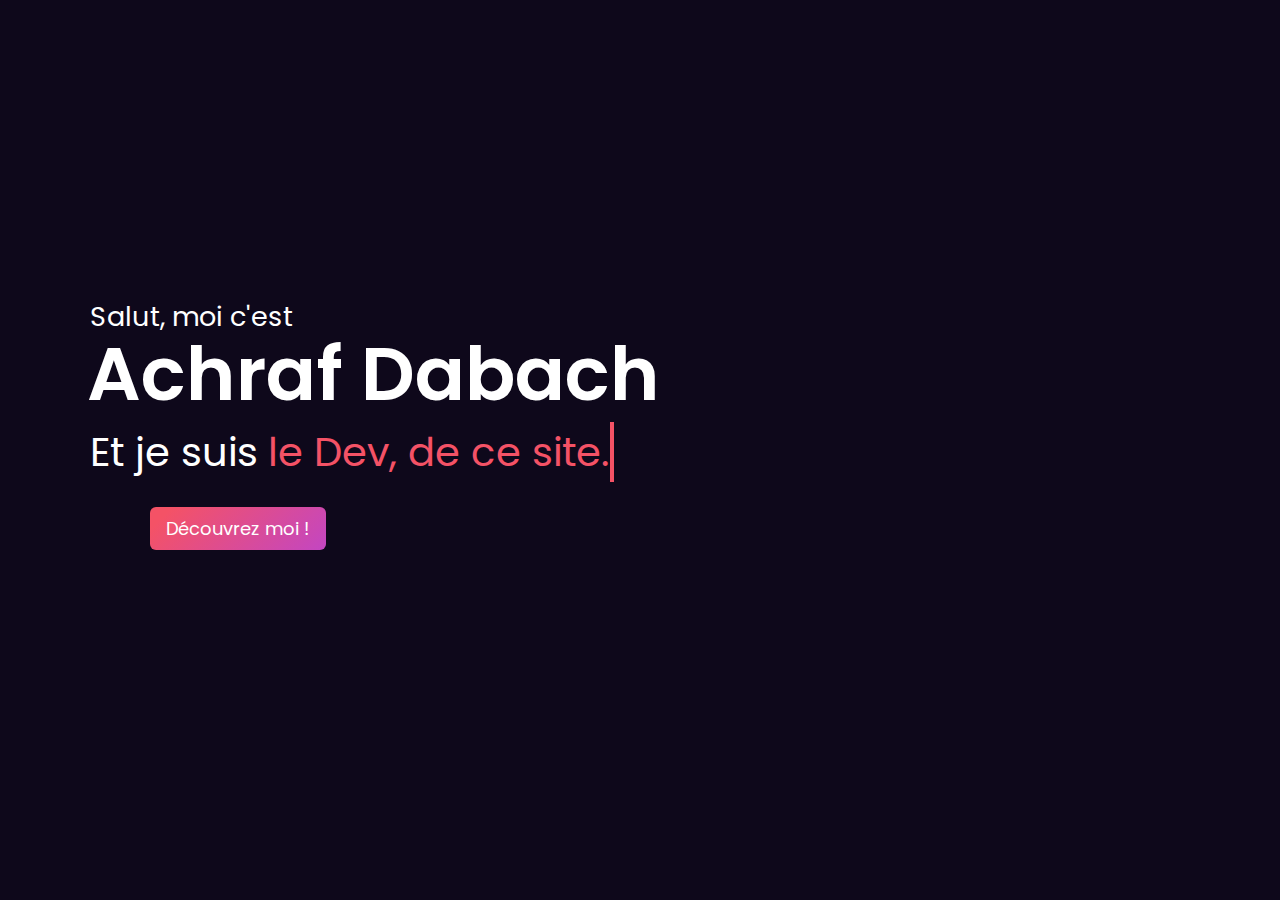
==== index.html @ 8a4b3f40 "Update index.html" ====
<!DOCTYPE html>
<html lang="fr" dir="ltr">
  <head>
    <meta charset="UTF-8">
    <link rel="stylesheet" href="\CSS\index.css">
    <meta name="viewport" content="width=device-width, initial-scale=1.0">
  </head>
<body>
 <header>
  <video autoplay loop muted>
    <source src="C:\Users\pc\Desktop\Site Portfolio\images\Universe-Spin-Live-Wallpaper (1).mp4">
  </video>
   <div class="content">
     <div class="text-content">
       <div class="text">Salut, moi c'est</div>
       <div class="name">Achraf Dabach</div>
       <div class="job">
         <div class="job">
           <span>Et je suis</span>
            <div class="typing-text">
              <span class="one">le Dev,</span>
              <span class="two">de ce site.</span>
            </div>
          </div>
       </div>
      <div class="buttons">
      <a href="C:\Users\pc\Desktop\Site Portfolio\load.html"><button>Découvrez moi !</button> </a>
      </div>
     </div>
   </div>
   <div class="media-icons">
    <a href="#"><i class="fab fa-facebook-f"></i></a>
    <a href="#"><i class="fab fa-twitter"></i></a>
    <a href="#"><i class="fab fa-linkedin-in"></i></a>
    <a href="#"><i class="fab fa-pinterest"></i></a>
  </div>
 </header>
</body>
</html>
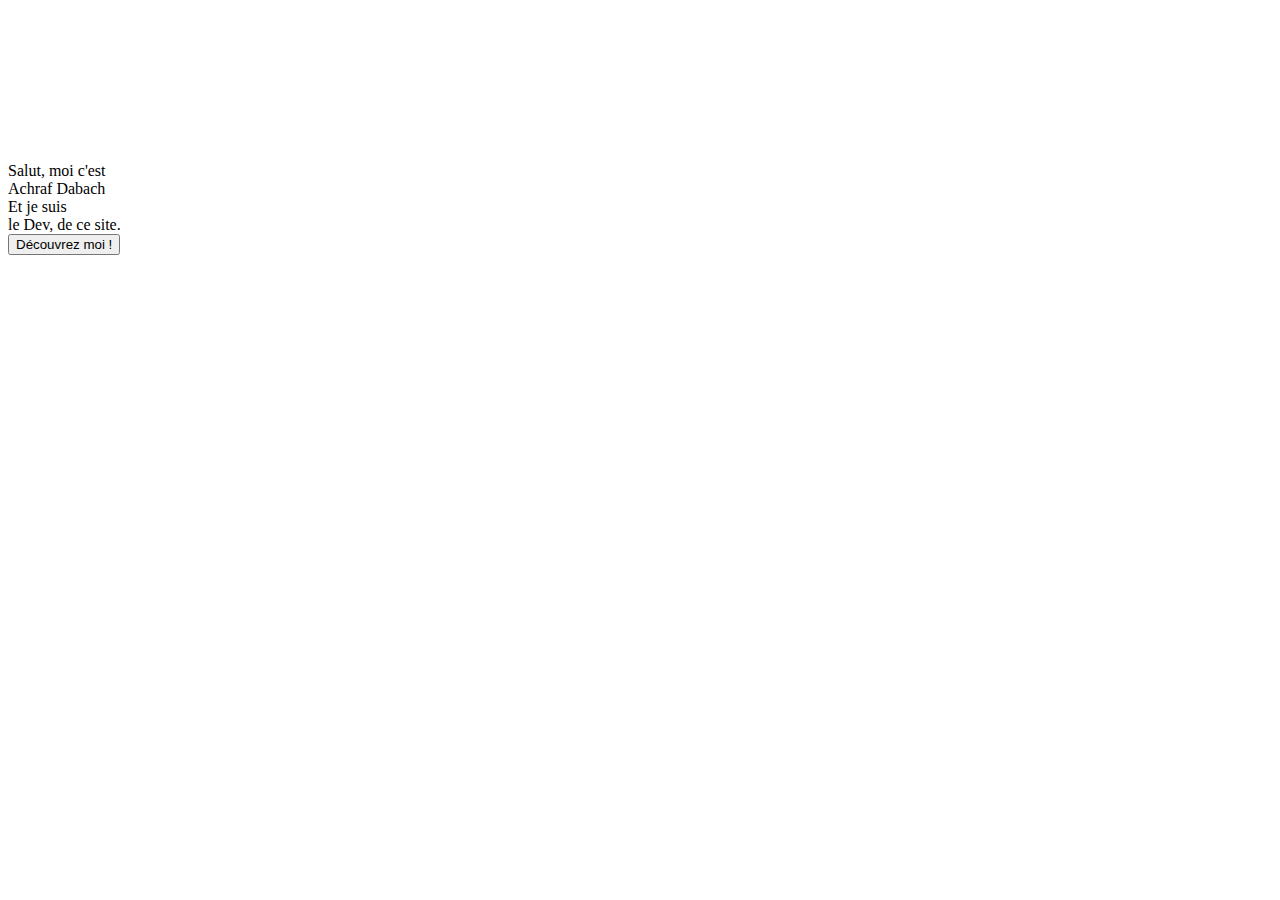
==== commit 2a660404: "changement de liens" ====
--- a/index.html
+++ b/index.html
@@ -2,13 +2,13 @@
 <html lang="fr" dir="ltr">
   <head>
     <meta charset="UTF-8">
-    <link rel="stylesheet" href="\CSS\index.css">
+    <link rel="stylesheet" href="\CSS\Page1.css">
     <meta name="viewport" content="width=device-width, initial-scale=1.0">
   </head>
 <body>
  <header>
   <video autoplay loop muted>
-    <source src="C:\Users\pc\Desktop\Site Portfolio\images\Universe-Spin-Live-Wallpaper (1).mp4">
+    <source src="\images\Universe-Spin-Live-Wallpaper (1).mp4">
   </video>
    <div class="content">
      <div class="text-content">
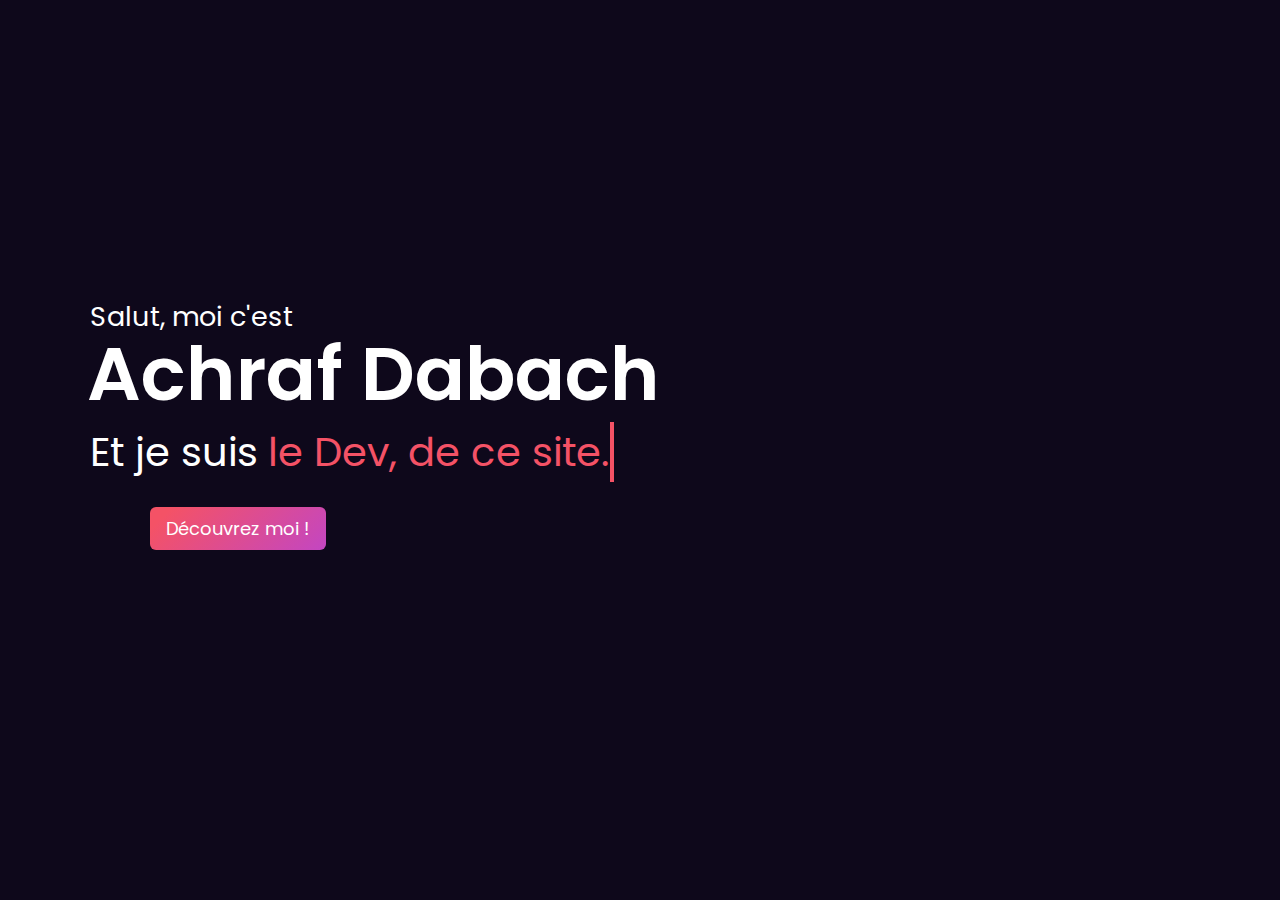
==== commit 6e9e417a: "changement de lien pour le css" ====
--- a/index.html
+++ b/index.html
@@ -2,7 +2,7 @@
 <html lang="fr" dir="ltr">
   <head>
     <meta charset="UTF-8">
-    <link rel="stylesheet" href="\CSS\Page1.css">
+    <link rel="stylesheet" href="\CSS\index.css">
     <meta name="viewport" content="width=device-width, initial-scale=1.0">
   </head>
 <body>
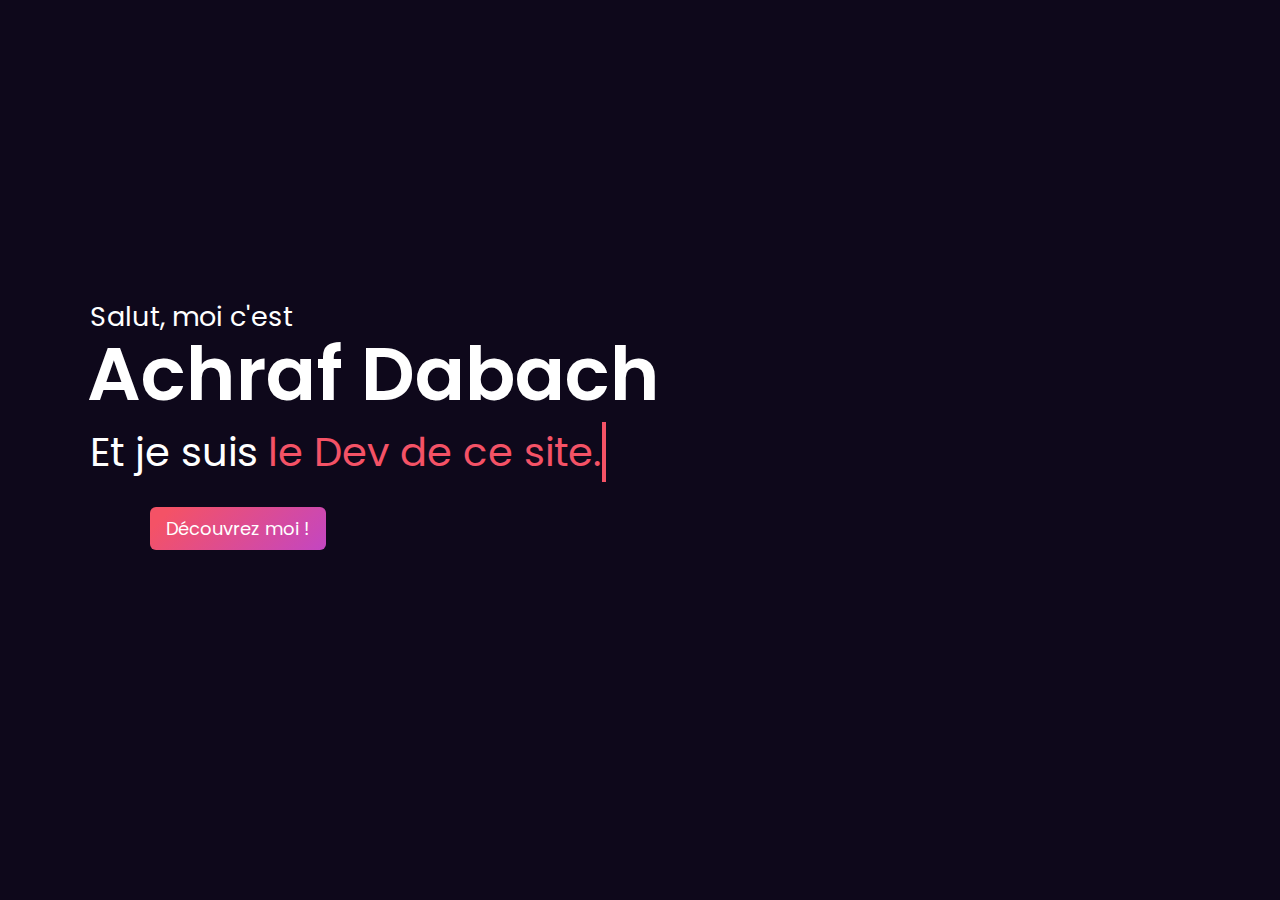
==== commit 40e17a90: "Correction orthographe du site complet" ====
--- a/index.html
+++ b/index.html
@@ -4,6 +4,11 @@
     <meta charset="UTF-8">
     <link rel="stylesheet" href="\CSS\index.css">
     <meta name="viewport" content="width=device-width, initial-scale=1.0">
+    <title>Site Portfolio Achraf Dabach</title>
+    <meta name="description" content="Bonjour, ce site est destiné aux recruteurs intéressés par mon profil .</h1>
+      J'ai créé cette page pour les personnes qui voudraient en apprendre davantage
+      sur moi, pour leur montrer ma motivation et ma soif de savoir, d'apprendre et ma grande
+      curiosité concernant tous les domaines de l'informatique en particulier la cybersécurité.">
   </head>
 <body>
  <header>
@@ -18,22 +23,16 @@
          <div class="job">
            <span>Et je suis</span>
             <div class="typing-text">
-              <span class="one">le Dev,</span>
+              <span class="one">le Dev</span>
               <span class="two">de ce site.</span>
             </div>
           </div>
        </div>
       <div class="buttons">
-      <a href="C:\Users\pc\Desktop\Site Portfolio\load.html"><button>Découvrez moi !</button> </a>
+      <a href="\load.html"><button>Découvrez moi !</button> </a>
       </div>
      </div>
    </div>
-   <div class="media-icons">
-    <a href="#"><i class="fab fa-facebook-f"></i></a>
-    <a href="#"><i class="fab fa-twitter"></i></a>
-    <a href="#"><i class="fab fa-linkedin-in"></i></a>
-    <a href="#"><i class="fab fa-pinterest"></i></a>
-  </div>
  </header>
 </body>
 </html>
